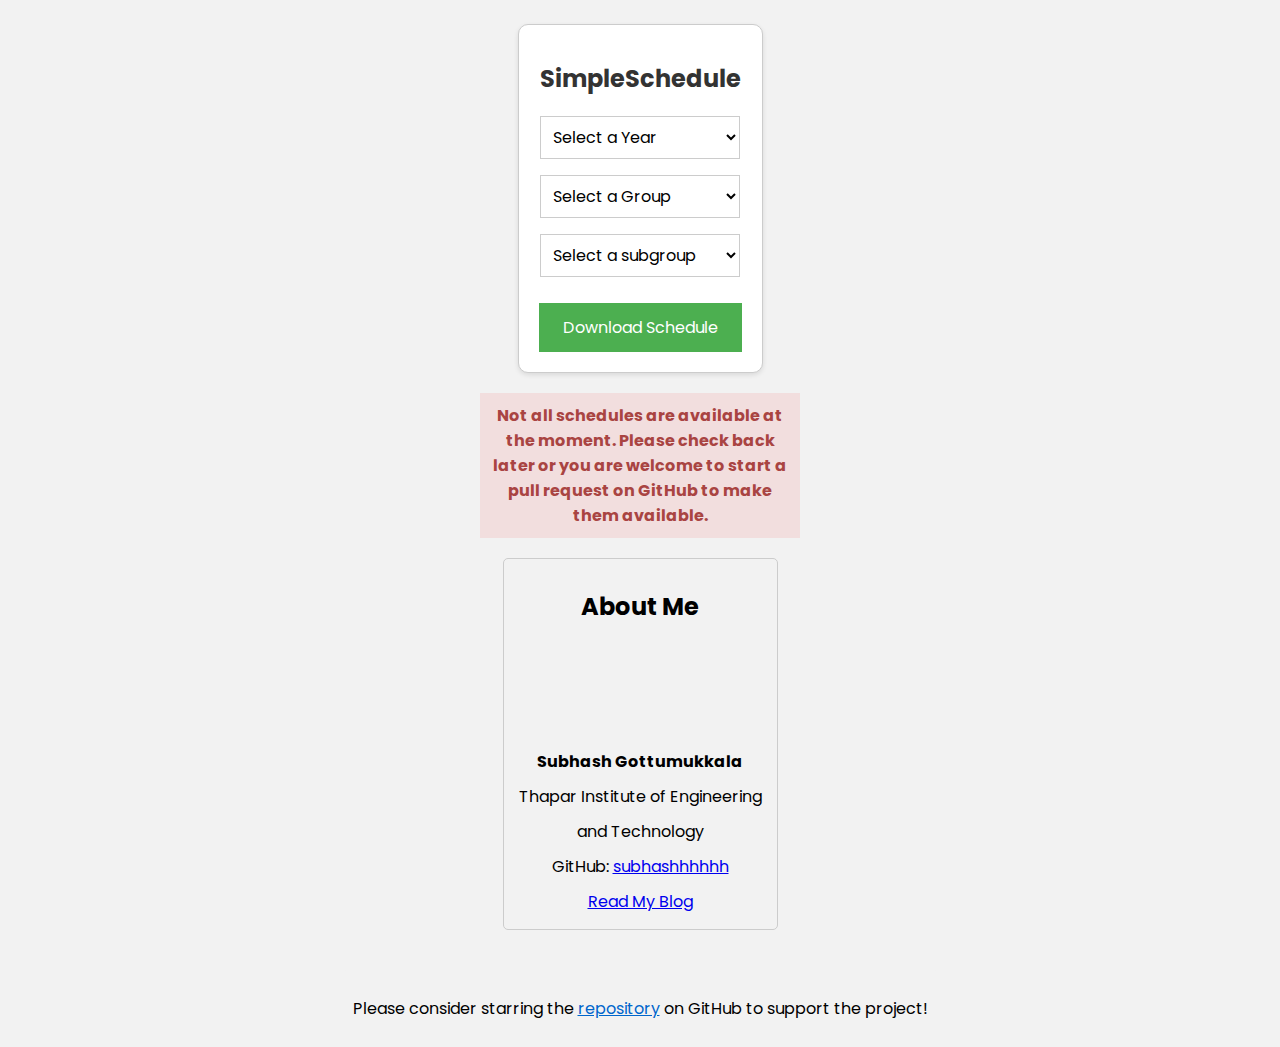
==== index.html @ 46388f6e "updated index.html" ====
<!DOCTYPE html>
<html>
<head>
    <title>SimpleSchedule</title>
    <link rel="stylesheet" type="text/css" href="css/styles.css">
    <link href='https://fonts.googleapis.com/css?family=Poppins' rel='stylesheet'>
    <meta name="viewport" content="width=device-width, initial-scale=1.0">
    <link rel="apple-touch-icon" sizes="180x180" href="favicon/apple-touch-icon.png">
    <link rel="icon" type="image/png" sizes="32x32" href="favicon/favicon-32x32.png">
    <link rel="icon" type="image/png" sizes="16x16" href="favicon/favicon-16x16.png">
    <link rel="manifest" href="/site.webmanifest">
    <link rel="mask-icon" href="favicon/safari-pinned-tab.svg" color="#5bbad5">
    <meta name="msapplication-TileColor" content="#da532c">
    <meta name="theme-color" content="#ffffff">
</head>
<body>
    
<div class="container">
<h1>SimpleSchedule</h1>
<select id="year" onchange="populateGroups()">
  <option value="">Select a Year</option>
  <option value="1">1st Year</option>
  <option value="2">2nd Year</option>
</select>

<select id="group" onchange="populateSubgroups()">
  <option value="">Select a Group</option>
</select>

<select id="subgroup">
  <option value="">Select a subgroup</option>
</select>

<button onclick="downloadSchedule()">Download Schedule</button>
</div>

<div class="warning-message">
  Not all schedules are available at the moment. Please check back later or you are welcome to start a pull request on GitHub to make them available.
</div>

<div class="personal-info">
  <h2>About Me</h2>
  <div class="profile-pic"></div>
  <p><strong>Subhash Gottumukkala</strong></p>
  <p>Thapar Institute of Engineering</p>
  <p> and Technology</p>
  <p>GitHub: <a href="https://github.com/subhashhhhhh" target="_blank">subhashhhhhh</a></p>
  <p><a href="https://subhashh.tech" target="_blank">Read My Blog</a></p>
</div>

<div class="cta-message">
  <p>Please consider starring the <a href="https://github.com/subhashhhhhh/simple-schedule" target="_blank">repository</a> on GitHub to support the project!</p>
</div>

<script src="js/script.js"></script>
</body>
</html>
---- css/styles.css ----
body {
  display: flex;
  flex-direction: column;
  justify-content: center;
  align-items: center;
  background-color: #f2f2f2;
  font-family: 'Poppins', sans-serif;
  height: 100vh;
  margin: 0;
  margin: 20px;
}

.container {
  display: flex;
  flex-direction: column;
  align-items: center;
  background-color: #fff;
  border: 1px solid #ccc;
  border-radius: 10px;
  box-shadow: 0 2px 5px rgba(0, 0, 0, 0.1); 
  max-width: 100% ;
  margin: 20px auto;
  padding: 20px;
  text-align: center;
  margin-top: 150px;
}

h1 {
  text-align: center;
  font-size: 24px;
  font-family: 'Poppins', sans-serif;
  color: #333;
  margin-bottom: 20px;
}

label {
  display: flex;
  justify-content: center;
  align-items: center;
  color: #666;
  font-weight: bold;
  font-family: 'Poppins', sans-serif;
  margin-top: 4px;
}

select {
  background-color: #fff;
  border: 1px solid #ccc;
  font-size: 16px;
  padding: 8px;
  margin: auto;
  font-family: 'Poppins', sans-serif;
  margin-bottom: 16px;
  width: 200px;
}

button {
  background-color: #4CAF50;
  border: none;
  color: #fff;
  padding: 12px 24px;
  font-size: 16px;
  cursor: pointer;
  display: block;
  margin: auto;
  margin-top: 10px;
  font-family: 'Poppins', sans-serif;
}

button:hover {
  background-color: #3e8e41;
}

.warning-message {
  text-align: center;
  padding: 10px;
  background-color: #f2dede;
  color: #a94442;
  font-weight: bold;
  width: 300px;
  margin: 0 auto;
}


.personal-info {
    max-width: 600px;
    margin: 20px auto;
    padding: 10px;
    border: 1px solid #ccc;
    border-radius: 5px;
    text-align: center;
    display: flex;
    flex-direction: column;
    align-items: center;
    font-family: 'Poppins', sans-serif;
  }

  .personal-info h2 {
    margin-bottom: 10px;
    font-family: 'Poppins', sans-serif;
  }
  
  .personal-info p {
    margin: 5px;
    font-family: 'Poppins', sans-serif;
  }

.cta-message {
  max-width: 600px;
  margin: 20px auto;
  padding: 10px;
  background-color: #f2f2f2;
  text-align: center;
  border-radius: 5px;
  font-family: 'Poppins', sans-serif;
}

.cta-message a {
  color: #0066cc;
  text-decoration: underline;
  font-family: 'Poppins', sans-serif;
}

.cta-message a:hover {
  text-decoration: none;
}

.profile-pic {
  width: 100px;
  height: 100px;
  background-image: url('https://avatars.githubusercontent.com/u/79552953?v=4'); 
  background-size: cover;
  background-position: center;
  border-radius: 50%;
  margin-bottom: 10px;
}

@media (max-width: 768px) {
  .container {
    padding: 10px;
  }
}

@media (min-width: 769px) {
  .container {
    padding: 20px;
  }

}
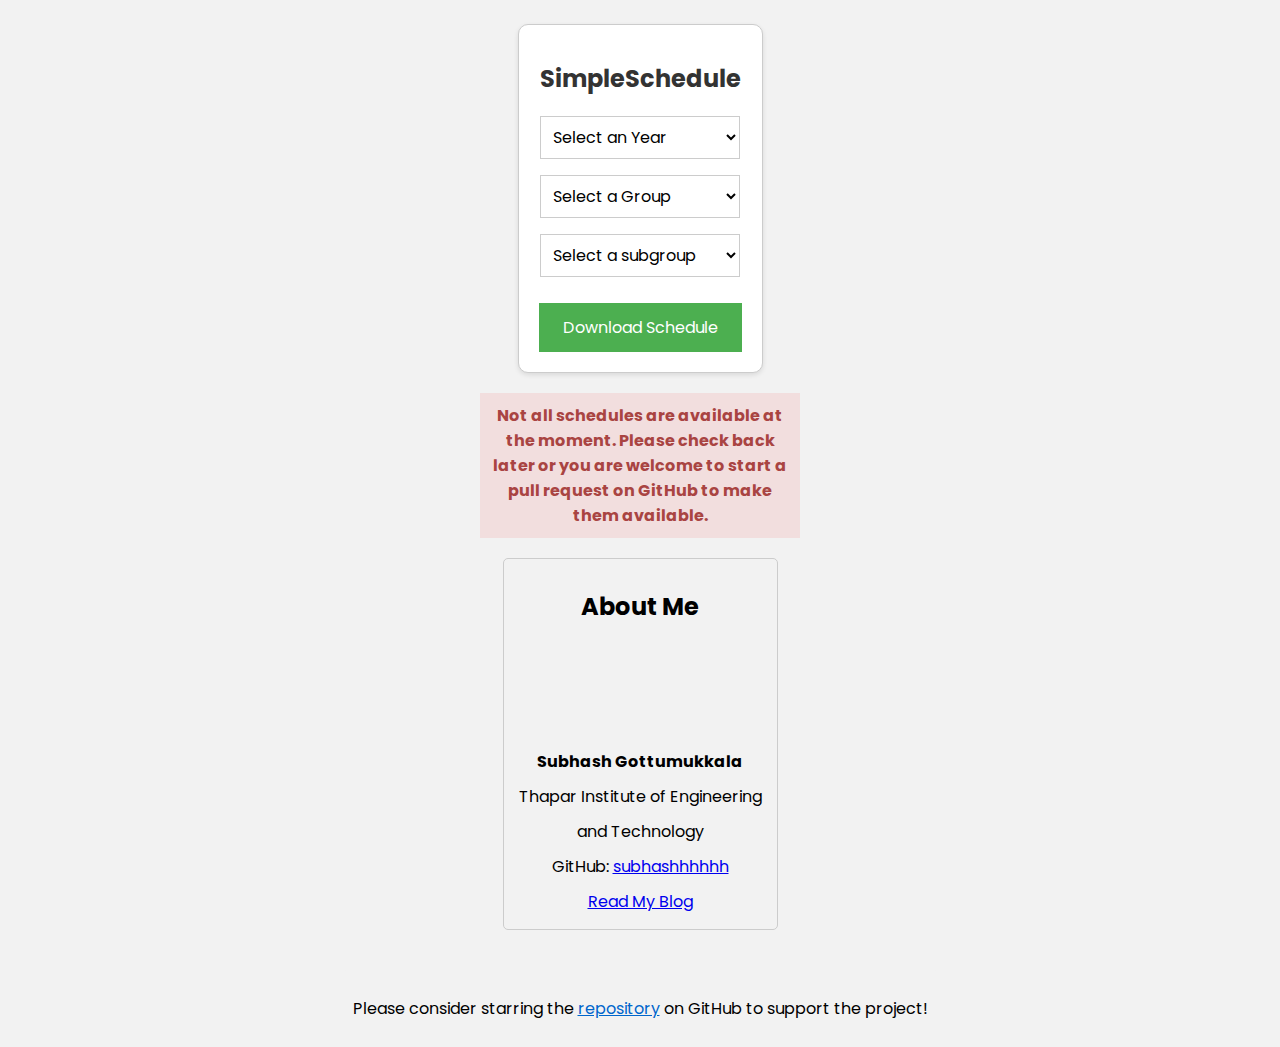
==== commit aa8abcac: "updated index.html" ====
--- a/index.html
+++ b/index.html
@@ -18,7 +18,7 @@
 <div class="container">
 <h1>SimpleSchedule</h1>
 <select id="year" onchange="populateGroups()">
-  <option value="">Select a Year</option>
+  <option value="">Select an Year</option>
   <option value="1">1st Year</option>
   <option value="2">2nd Year</option>
 </select>
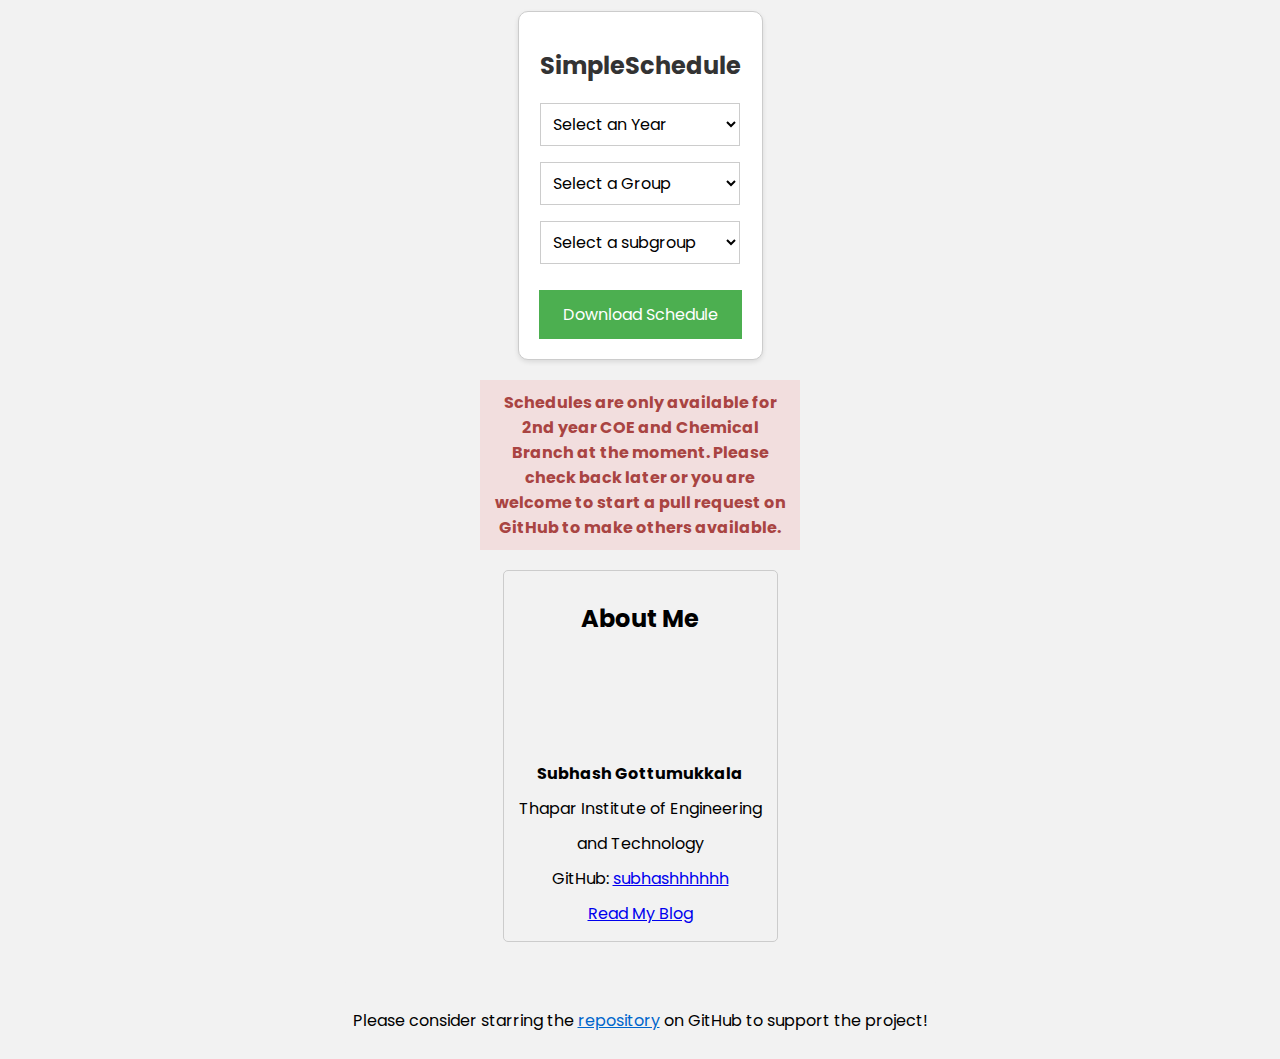
==== commit 31c05e6e: "updated index.html" ====
--- a/index.html
+++ b/index.html
@@ -35,7 +35,7 @@
 </div>
 
 <div class="warning-message">
-  Not all schedules are available at the moment. Please check back later or you are welcome to start a pull request on GitHub to make them available.
+  Schedules are only available for 2nd year COE and Chemical Branch at the moment. Please check back later or you are welcome to start a pull request on GitHub to make others available.
 </div>
 
 <div class="personal-info">
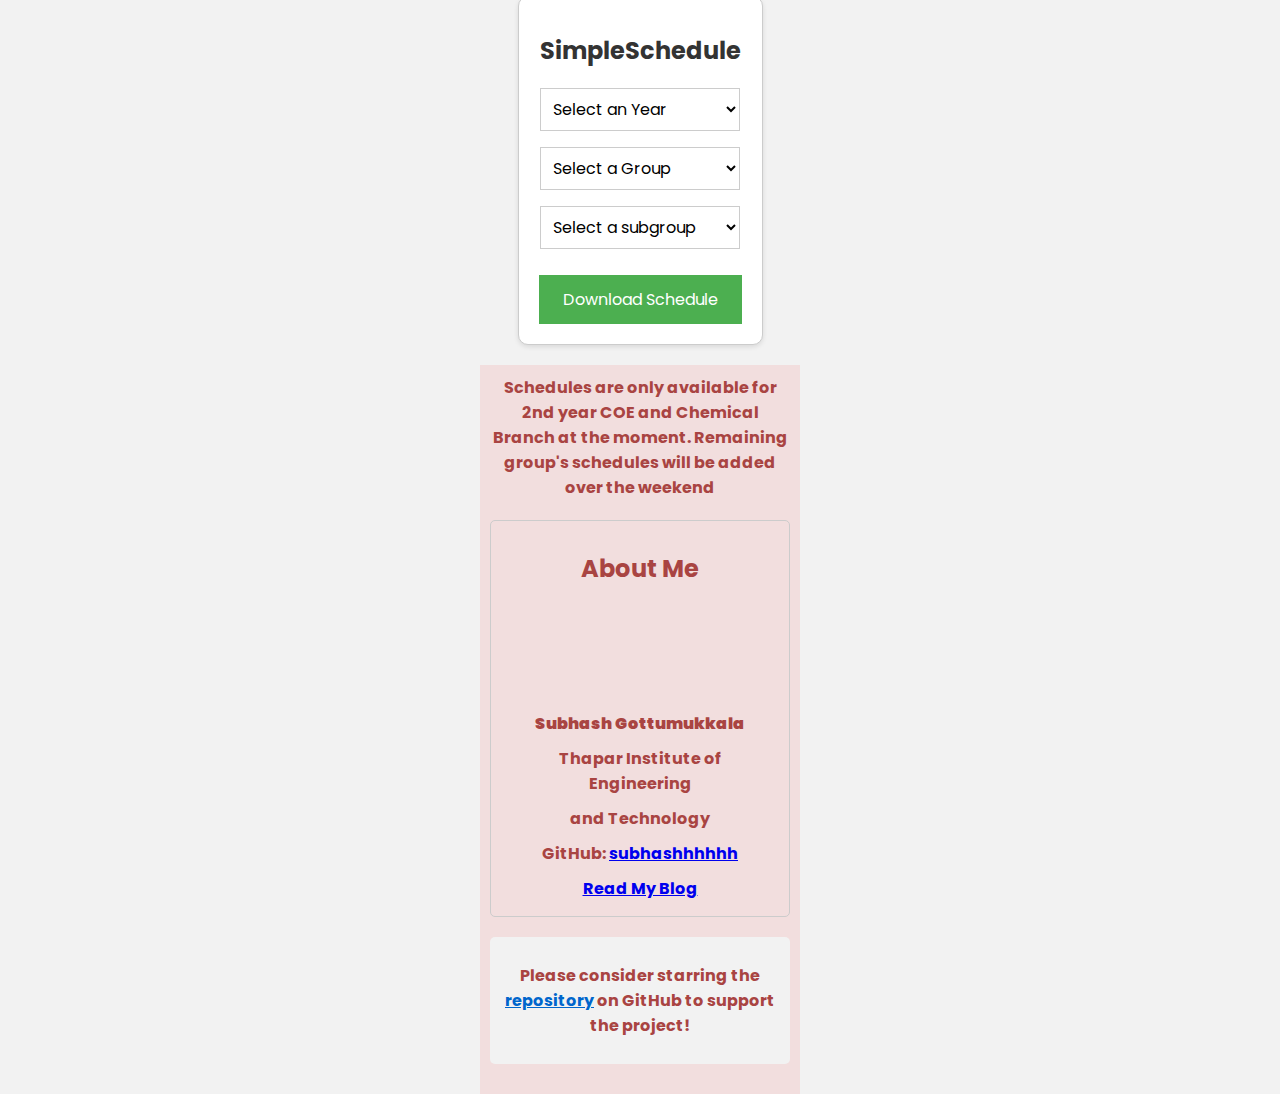
==== commit 896caf4a: "updated index.html" ====
--- a/index.html
+++ b/index.html
@@ -2,6 +2,14 @@
 <html>
 <head>
     <title>SimpleSchedule</title>
+    <!-- Google tag (gtag.js) -->
+    <script async src="https://www.googletagmanager.com/gtag/js?id=G-M76CKD39F0"></script>
+   <script>
+    window.dataLayer = window.dataLayer || [];
+    function gtag(){dataLayer.push(arguments);}
+    gtag('js', new Date());
+    gtag('config', 'G-M76CKD39F0');
+   </script>
     <link rel="stylesheet" type="text/css" href="css/styles.css">
     <link href='https://fonts.googleapis.com/css?family=Poppins' rel='stylesheet'>
     <meta name="viewport" content="width=device-width, initial-scale=1.0">
@@ -35,9 +43,7 @@
 </div>
 
 <div class="warning-message">
-  Schedules are only available for 2nd year COE and Chemical Branch at the moment. Please check back later or you are welcome to start a pull request on GitHub to make others available.
-</div>
-
+  Schedules are only available for 2nd year COE and Chemical Branch at the moment. Remaining group's schedules will be added over the weekend
 <div class="personal-info">
   <h2>About Me</h2>
   <div class="profile-pic"></div>
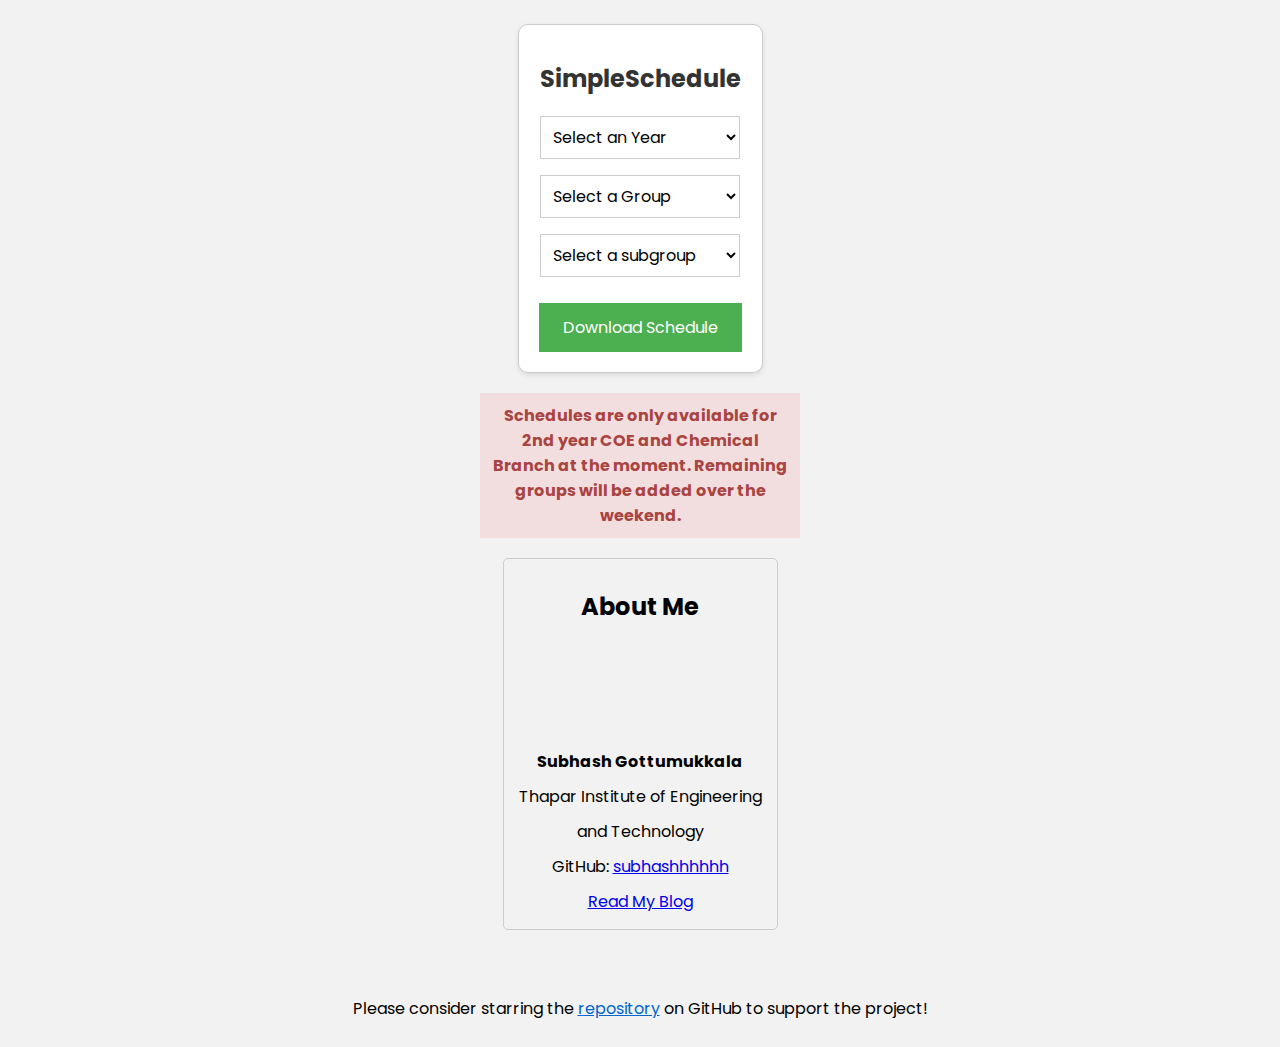
==== commit 5b7c534b: "updated index.html" ====
--- a/index.html
+++ b/index.html
@@ -43,7 +43,9 @@
 </div>
 
 <div class="warning-message">
-  Schedules are only available for 2nd year COE and Chemical Branch at the moment. Remaining group's schedules will be added over the weekend
+  Schedules are only available for 2nd year COE and Chemical Branch at the moment. Remaining groups will be added over the weekend.
+</div>
+
 <div class="personal-info">
   <h2>About Me</h2>
   <div class="profile-pic"></div>
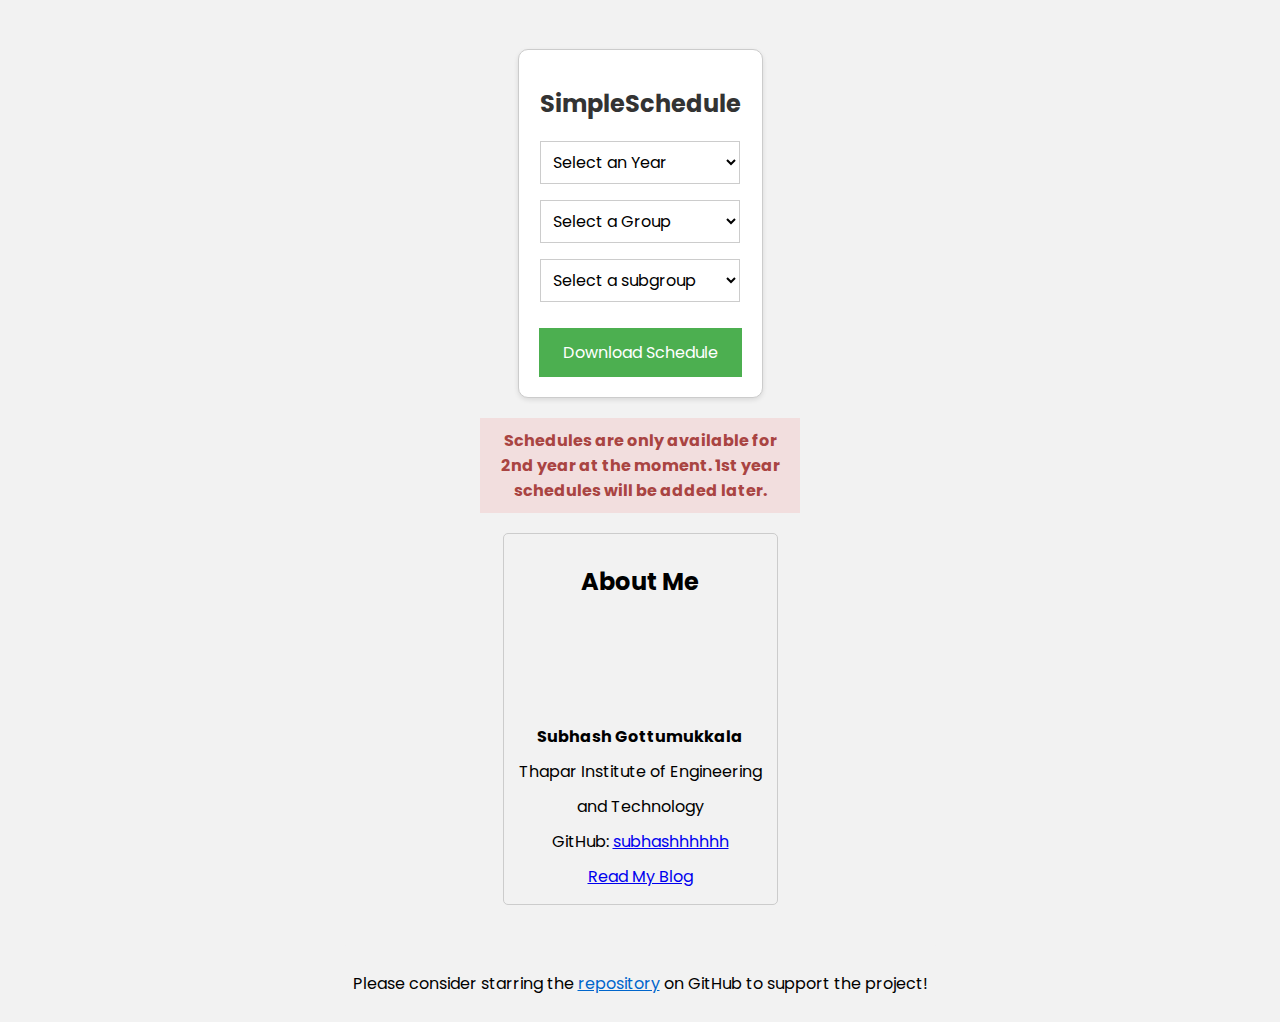
==== commit 0230e45a: "updated index.html" ====
--- a/index.html
+++ b/index.html
@@ -43,7 +43,7 @@
 </div>
 
 <div class="warning-message">
-  Schedules are only available for 2nd year COE and Chemical Branch at the moment. Remaining groups will be added over the weekend.
+  Schedules are only available for 2nd year at the moment. 1st year schedules will be added later.
 </div>
 
 <div class="personal-info">
